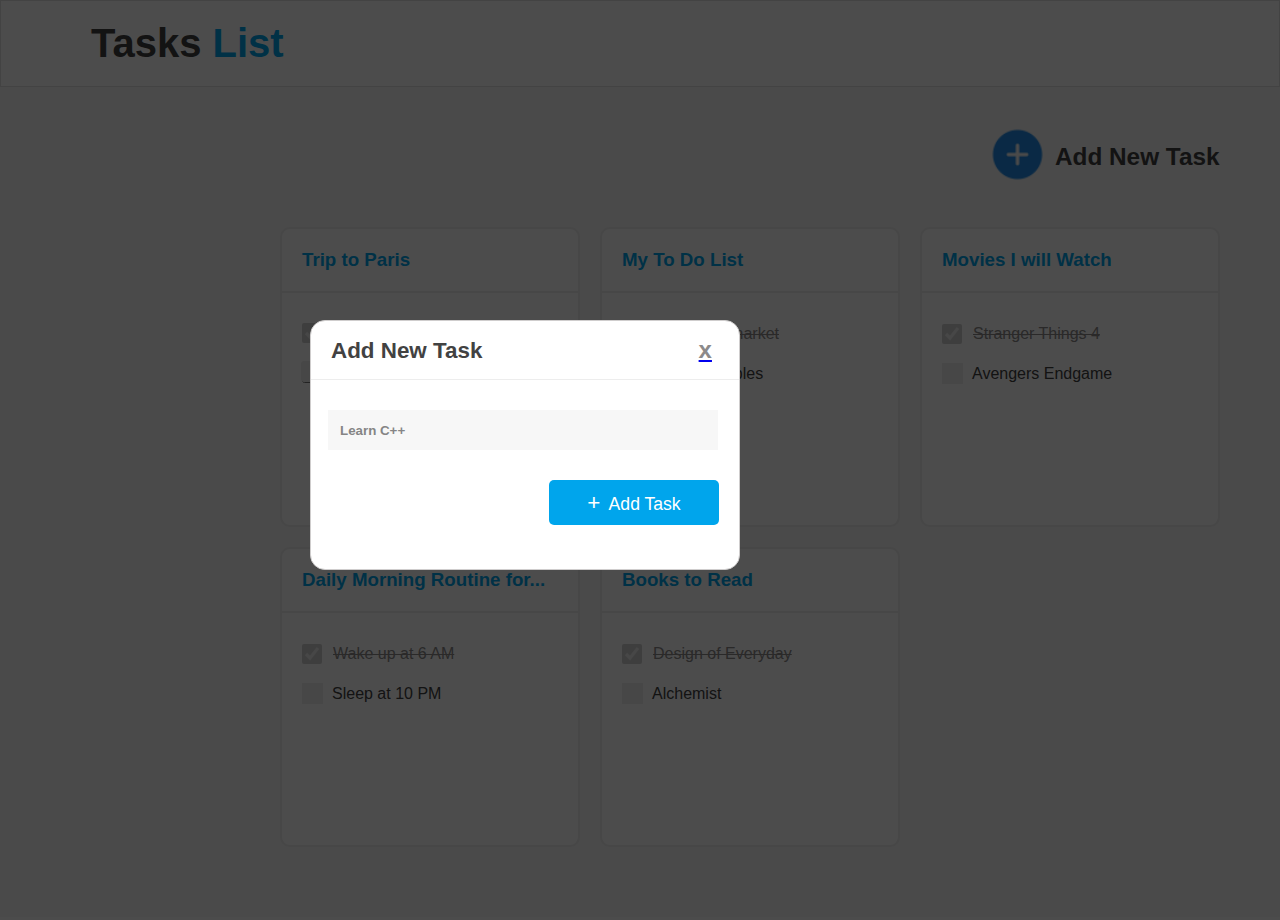
==== index1.html @ 9b0dec1c "project 2" ====
<!DOCTYPE html>
<html lang="en">
<head>
    <meta charset="UTF-8">
    <meta http-equiv="X-UA-Compatible" content="IE=edge">
    <meta name="viewport" content="width=device-width, initial-scale=1.0">
    <title>Todo App UI Web</title>
    <link rel="stylesheet" href="style.css">
</head>
<body>
    <header>
        <nav class="navbar">
            <div><h1>Tasks <span>List</span></h1></div>
        </nav>
        <div class="container">
            <div class="add-task">
                <a href=""><img src="./img/add icon.png" alt="add icon" width="55px"></a>
                <h3>Add New Task</h3>
            </div>
           <div class="boxs">
            <div class="box">
                <h3>Trip to Paris</h3>
                <div class="line"></div>
                    <div class="checkboxs">
                        <input type="checkbox" id="visit" name="visit" checked disabled>
                        <span class="bg"></span>
                    <label for="visit" class="firstcheckbox">Visit Church</label><br>
                <input type="checkbox" name="shopping" id="shopping">
                <label for="shopping">Shopping</label>
                    </div>
            </div>
            <div class="box">
                <h3>My To Do List</h3>
                <div class="line"></div>
                    <div class="checkboxs checkbox2">
                        <input type="checkbox" id="visit" name="visit" checked disabled>
                        <span class="bgbox2"></span>
                    <label for="visit" class="firstcheckbox marginbox">Visit Supermarket</label><br>
                <input type="checkbox" name="shopping" id="shopping">
                <label for="shopping">Buy Vegetables</label>
                    </div>
            </div>
            <div class="box">
                <h3>Movies I will Watch</h3>
                <div class="line"></div>
                    <div class="checkboxs checkbox2">
                        <input type="checkbox" id="visit" name="visit" checked disabled>
                        <span class="bgbox2"></span>
                    <label for="visit" class="firstcheckbox marginbox">Stranger Things 4</label><br>
                <input type="checkbox" name="shopping" id="shopping">
                <label for="shopping">Avengers Endgame</label>
                    </div>
            </div>
            <div class="box">
                <h3>Daily Morning Routine for...</h3>
                <div class="line"></div>
                    <div class="checkboxs checkbox2">
                        <input type="checkbox" id="visit" name="visit" checked disabled>
                        <span class="bgbox2"></span>
                    <label for="visit" class="firstcheckbox marginbox">Wake up at 6 AM</label><br>
                <input type="checkbox" name="shopping" id="shopping">
                <label for="shopping">Sleep at 10 PM</label>
                    </div>
            </div>
            <div class="box">
                <h3>Books to Read</h3>
                <div class="line"></div>
                    <div class="checkboxs checkbox2">
                        <input type="checkbox" id="visit" name="visit" checked disabled>
                        <span class="bgbox2"></span>
                    <label for="visit" class="firstcheckbox marginbox">Design of Everyday</label><br>
                <input type="checkbox" name="shopping" id="shopping">
                <label for="shopping">Alchemist</label>
                    </div>
            </div>
           </div>
        </div>
    </header>
   <div class="add-container">
    <div class="centerbox">
        <h3>Add New Task <a href="./index.html"><span class="x">x</span></a></h3>
        <div class="line"></div>
        <input type="text" placeholder="Learn C++">
        <button><span class="plus">+ </span> Add Task</button>
    </div>
   </div>
</body>
</html>
---- style.css ----
/* FirstPageCSS */
*{
    margin: 0;
    padding: 0;
    box-sizing: border-box;
}
.navbar{
    background-color: #ffffff;
    padding: 20px;
    border: 1px solid #e0e0e0;
}
.navbar h1{
    margin-left: 70px;
    color: #424242;
    font-size: 2.5rem;
    font-family: 'Roboto', sans-serif;
}
.navbar span{
    color: #00A5EC;
}
.container{
    background-color: #f7f7f7;
    height: 830px;
    position: relative;
}
.boxs{
    margin-left: 280px;
    position: relative;
    top: 140px;
    display: flex;
    flex-wrap: wrap;
    column-gap: 20px;
    row-gap: 20px;
}
.box{
    height: 300px;
    background-color: white;
    width: 300px;
    border: 2px solid #EDEDED;
    border-radius: 10px;
    transition: all .3s ease-in-out;
}
.box:hover{
    box-shadow: 1px 1px 15px #cfcdcd;
}
.container .add-task{
    display: flex;
    font-family: 'Roboto', sans-serif;
    font-size: 1.3rem;
    position: absolute;
    left: 990px;
    top: 40px;
    align-items: center;
}
.container .add-task h3{
    margin-left: 10px;
    color: #424242;
}
.box{
    font-family: 'Roboto', sans-serif;
}
.box h3{
    color: #00A5EC;
    margin: 20px;
    font-family: 'Roboto', sans-serif;
}
.box .line{
    border-bottom: 2px solid #EDEDED;
    margin-bottom: 20px;
}
.box label{
    color: #424242;
    margin-left: 10px;
}
.checkboxs .firstcheckbox{
    text-decoration: line-through;
    color: #8c8a8a;
}
.checkboxs .marginbox{
    margin-left: -10px;
}
.box .checkboxs{
    display: flex;
    row-gap: 20px;
    align-items: center;
    flex-wrap: wrap;
    margin-right: 150px;
    padding-bottom: 30px;
    margin-top: 30px;
}
.box .bg{
    position: absolute;
    top: 134px;
    left: 21px;
    height: 21px;
    width: 21px;
    border-radius: 3px;
    border: 1px solid #EDEDED;
    background-color: #EDEDED;
}
.bgbox2{
    position: relative;
    top: 40px;
    right: 20px;
    height: 21px;
    width: 21px;
    background-color: #EDEDED;
}
.checkboxs input[type-checkbox]{
    background-color: #424242;
}
.box input{
    align-items: center;
    margin: 0px 0 0 20px;
    height: 20px;
    width: 20px;
}
.box .checkbox2{
    width: 210px;
    margin-right: -120px;
}
                                /* SecondPageCSS */

.add-container{
    position: absolute;
    top: 0px;
    height: 920px;
    width: 100%;
    background: rgba(0, 0, 0, 0.7);
}                    
.centerbox{
    font-family: 'Roboto', sans-serif;
    position: absolute;
    top: 320px;
    right: 540px;
    height: 250px;
    width: 430px;
    border-radius: 15px;
    border: 1px solid #cfcdcd;
    background-color: white;
}
.centerbox h3{
    padding: 15px 0 15px 20px;
    font-size: 1.4rem;
    color: #424242;
}
.centerbox .x{
    color: #8c8a8a;
    margin-left: 210px;
    font-size: 1.5rem;
}
.centerbox .line{
    border-bottom: 1px solid #EDEDED;
}
.centerbox input{
    margin: 30px 17px;
    width: 390px;
    border: 2px solid #F7F7F7;
    background-color: #F7F7F7;
    height: 40px;
}
.centerbox input::placeholder{
    padding-left: 10px;
    font-weight: bold;
}
.centerbox button{
    height: 45px;
    width: 170px;
    margin-right: 20px;
    float: right;
    background-color: #00A5EC;
    color: #ffffff;
    border: none;
    font-size: 1.1rem;
    border-radius: 5px;
}
.centerbox .plus{
    font-size: 1.4rem;
    margin-right: 2px;
}
                                /* ThirdPageCSS */

.back{
    display: flex;
    position: absolute;
    top: 55px;
    font-size: 1.3rem;
    column-gap: 10px;
    left: 515px;
    font-family: 'Roboto', sans-serif;
    color: #424242;
}                 
.back img{
    height: 30px;
    width: 30px;
}
.centerbox input::placeholder{
    color: #858585;
}           
.container .add-taskpage2{
    position: absolute;
    left: 770px;
    color: #424242;
    font-family: 'Roboto', sans-serif;
    column-gap: 10px;
    font-size: 1.4rem;
    top: 40px;
    display: flex;
    align-items: center;
}   
.page2box{
    position: absolute;
    top: 255px;
    left: 34%;
    font-size: 1.1rem;
    text-align: center;
    border-radius: 10px;
    height: 300px;
    width: 500px;
    background-color: white;
}
.page2checkbox{
    width: 180px;
}
.page2checkbox .page2bg{
    position: absolute;
    top: 135px;
    left: 20px;
}
.page2checkbox label{
    margin-left: 30px;
}
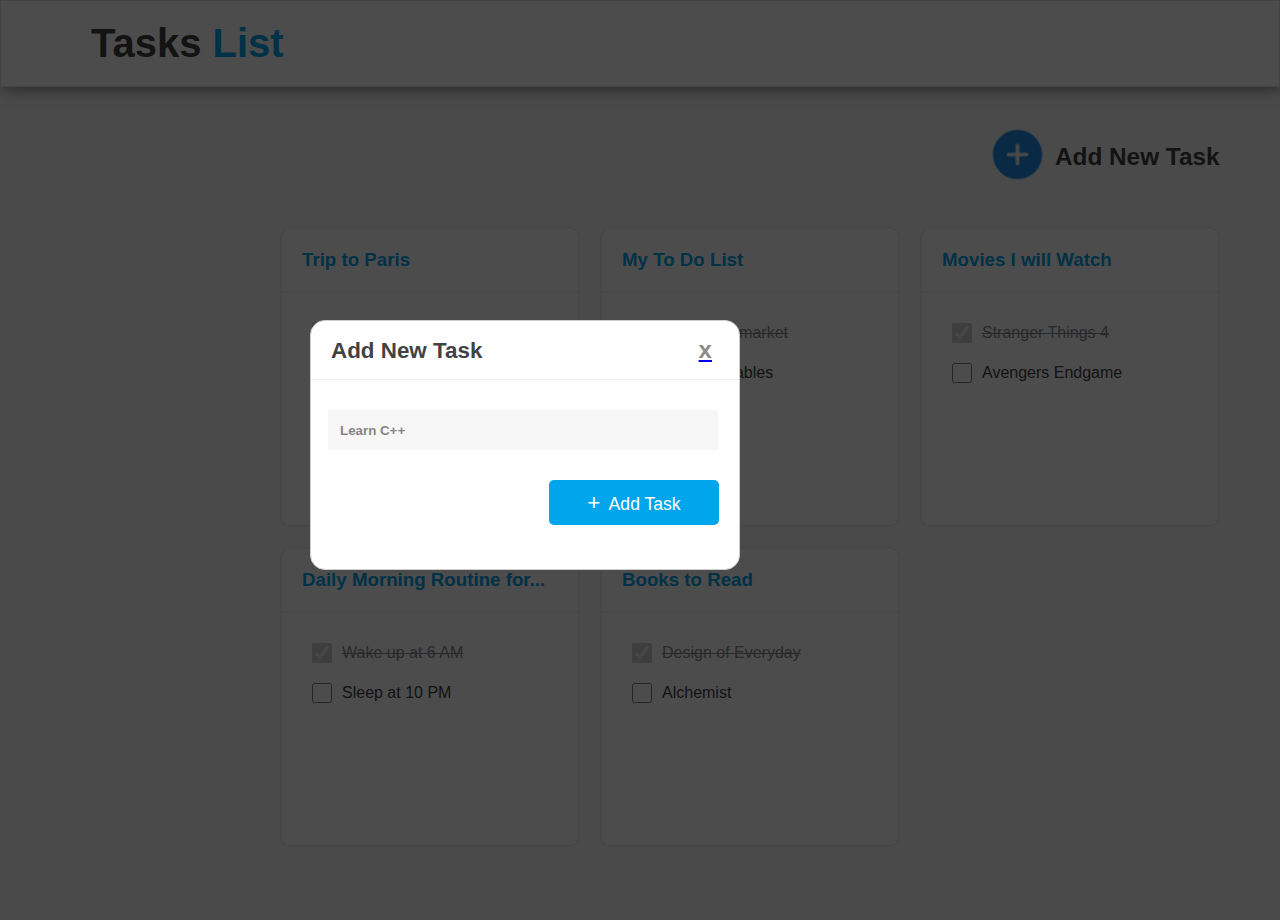
==== commit 9084e652: "project 2" ====
--- a/index1.html
+++ b/index1.html
@@ -23,7 +23,6 @@
                 <div class="line"></div>
                     <div class="checkboxs">
                         <input type="checkbox" id="visit" name="visit" checked disabled>
-                        <span class="bg"></span>
                     <label for="visit" class="firstcheckbox">Visit Church</label><br>
                 <input type="checkbox" name="shopping" id="shopping">
                 <label for="shopping">Shopping</label>
@@ -34,7 +33,6 @@
                 <div class="line"></div>
                     <div class="checkboxs checkbox2">
                         <input type="checkbox" id="visit" name="visit" checked disabled>
-                        <span class="bgbox2"></span>
                     <label for="visit" class="firstcheckbox marginbox">Visit Supermarket</label><br>
                 <input type="checkbox" name="shopping" id="shopping">
                 <label for="shopping">Buy Vegetables</label>
@@ -45,7 +43,6 @@
                 <div class="line"></div>
                     <div class="checkboxs checkbox2">
                         <input type="checkbox" id="visit" name="visit" checked disabled>
-                        <span class="bgbox2"></span>
                     <label for="visit" class="firstcheckbox marginbox">Stranger Things 4</label><br>
                 <input type="checkbox" name="shopping" id="shopping">
                 <label for="shopping">Avengers Endgame</label>
@@ -56,7 +53,6 @@
                 <div class="line"></div>
                     <div class="checkboxs checkbox2">
                         <input type="checkbox" id="visit" name="visit" checked disabled>
-                        <span class="bgbox2"></span>
                     <label for="visit" class="firstcheckbox marginbox">Wake up at 6 AM</label><br>
                 <input type="checkbox" name="shopping" id="shopping">
                 <label for="shopping">Sleep at 10 PM</label>
@@ -67,7 +63,6 @@
                 <div class="line"></div>
                     <div class="checkboxs checkbox2">
                         <input type="checkbox" id="visit" name="visit" checked disabled>
-                        <span class="bgbox2"></span>
                     <label for="visit" class="firstcheckbox marginbox">Design of Everyday</label><br>
                 <input type="checkbox" name="shopping" id="shopping">
                 <label for="shopping">Alchemist</label>
--- a/style.css
+++ b/style.css
@@ -4,10 +4,14 @@
     padding: 0;
     box-sizing: border-box;
 }
+body{
+    background-color: #f7f7f7;
+}
 .navbar{
     background-color: #ffffff;
     padding: 20px;
     border: 1px solid #e0e0e0;
+    box-shadow: 1px 1px 15px rgb(117, 113, 113);
 }
 .navbar h1{
     margin-left: 70px;
@@ -19,7 +23,6 @@
     color: #00A5EC;
 }
 .container{
-    background-color: #f7f7f7;
     height: 830px;
     position: relative;
 }
@@ -77,7 +80,7 @@
     color: #8c8a8a;
 }
 .checkboxs .marginbox{
-    margin-left: -10px;
+    margin-left: 10px;
 }
 .box .checkboxs{
     display: flex;
@@ -88,7 +91,7 @@
     padding-bottom: 30px;
     margin-top: 30px;
 }
-.box .bg{
+/* .box .bg{
     position: absolute;
     top: 134px;
     left: 21px;
@@ -97,21 +100,13 @@
     border-radius: 3px;
     border: 1px solid #EDEDED;
     background-color: #EDEDED;
-}
-.bgbox2{
-    position: relative;
-    top: 40px;
-    right: 20px;
-    height: 21px;
-    width: 21px;
-    background-color: #EDEDED;
-}
+} */
 .checkboxs input[type-checkbox]{
     background-color: #424242;
 }
 .box input{
     align-items: center;
-    margin: 0px 0 0 20px;
+    margin: 0px 0 0 30px;
     height: 20px;
     width: 20px;
 }
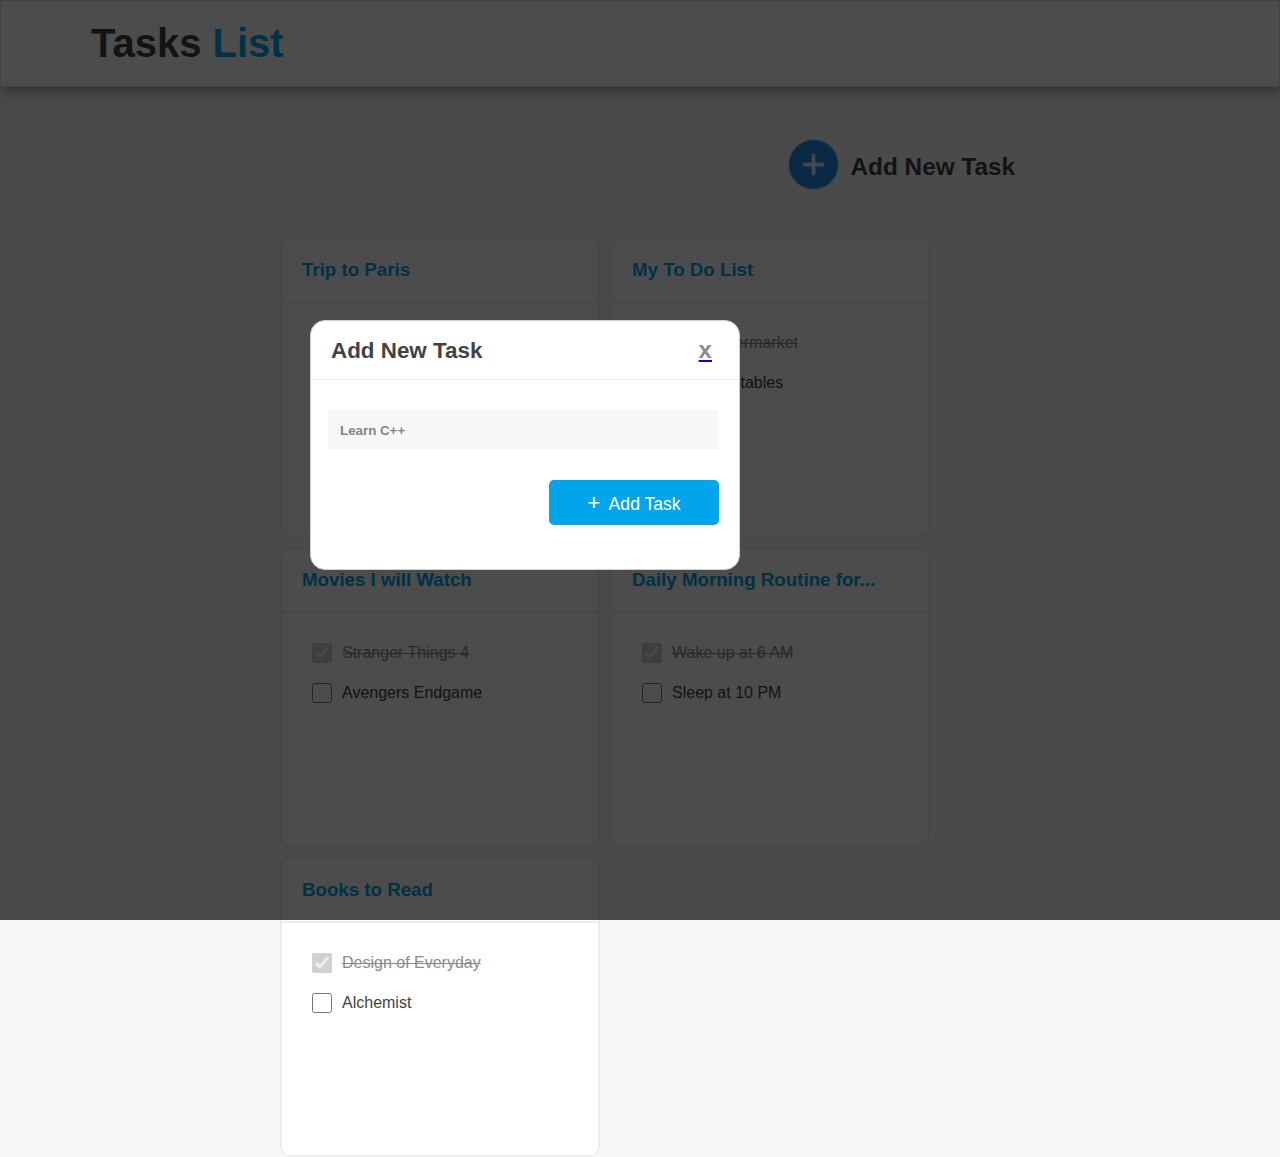
==== commit 7a94d838: "project 2" ====
--- a/index1.html
+++ b/index1.html
@@ -13,7 +13,7 @@
             <div><h1>Tasks <span>List</span></h1></div>
         </nav>
         <div class="container">
-            <div class="add-task">
+            <div class="add-task page1addtask">
                 <a href=""><img src="./img/add icon.png" alt="add icon" width="55px"></a>
                 <h3>Add New Task</h3>
             </div>
--- a/style.css
+++ b/style.css
@@ -5,6 +5,7 @@
     box-sizing: border-box;
 }
 body{
+    font-family: 'Roboto', sans-serif;
     background-color: #f7f7f7;
 }
 .navbar{
@@ -23,22 +24,23 @@
     color: #00A5EC;
 }
 .container{
+    margin-top: 150px;
     height: 830px;
     position: relative;
 }
 .boxs{
     margin-left: 280px;
-    position: relative;
     top: 140px;
     display: flex;
+    justify-content: start;
     flex-wrap: wrap;
-    column-gap: 20px;
-    row-gap: 20px;
+    column-gap: 10px;
+    row-gap: 10px;
 }
 .box{
     height: 300px;
     background-color: white;
-    width: 300px;
+    width: 320px;
     border: 2px solid #EDEDED;
     border-radius: 10px;
     transition: all .3s ease-in-out;
@@ -46,26 +48,25 @@
 .box:hover{
     box-shadow: 1px 1px 15px #cfcdcd;
 }
-.container .add-task{
-    display: flex;
-    font-family: 'Roboto', sans-serif;
+.add-task{
+    position: relative;
+    top: 50px;
+    right: 265px;
+    float: right;
+    display: flex;
     font-size: 1.3rem;
-    position: absolute;
-    left: 990px;
-    top: 40px;
-    align-items: center;
+    align-items: center;
+}
+.add-task span{
+    font-weight: bold;
 }
 .container .add-task h3{
     margin-left: 10px;
     color: #424242;
-}
-.box{
-    font-family: 'Roboto', sans-serif;
 }
 .box h3{
     color: #00A5EC;
     margin: 20px;
-    font-family: 'Roboto', sans-serif;
 }
 .box .line{
     border-bottom: 2px solid #EDEDED;
@@ -91,16 +92,6 @@
     padding-bottom: 30px;
     margin-top: 30px;
 }
-/* .box .bg{
-    position: absolute;
-    top: 134px;
-    left: 21px;
-    height: 21px;
-    width: 21px;
-    border-radius: 3px;
-    border: 1px solid #EDEDED;
-    background-color: #EDEDED;
-} */
 .checkboxs input[type-checkbox]{
     background-color: #424242;
 }
@@ -114,8 +105,15 @@
     width: 210px;
     margin-right: -120px;
 }
+.page1addtask{
+    position: relative;
+    top: -100px;
+}
                                 /* SecondPageCSS */
 
+.page2container{
+    margin-top: 45px;
+}
 .add-container{
     position: absolute;
     top: 0px;
@@ -124,7 +122,6 @@
     background: rgba(0, 0, 0, 0.7);
 }                    
 .centerbox{
-    font-family: 'Roboto', sans-serif;
     position: absolute;
     top: 320px;
     right: 540px;
@@ -182,7 +179,6 @@
     font-size: 1.3rem;
     column-gap: 10px;
     left: 515px;
-    font-family: 'Roboto', sans-serif;
     color: #424242;
 }                 
 .back img{
@@ -191,12 +187,14 @@
 }
 .centerbox input::placeholder{
     color: #858585;
-}           
+}      
+.page3container{
+    bottom: 110px;
+}     
 .container .add-taskpage2{
     position: absolute;
     left: 770px;
     color: #424242;
-    font-family: 'Roboto', sans-serif;
     column-gap: 10px;
     font-size: 1.4rem;
     top: 40px;
@@ -224,4 +222,4 @@
 }
 .page2checkbox label{
     margin-left: 30px;
-}
+}